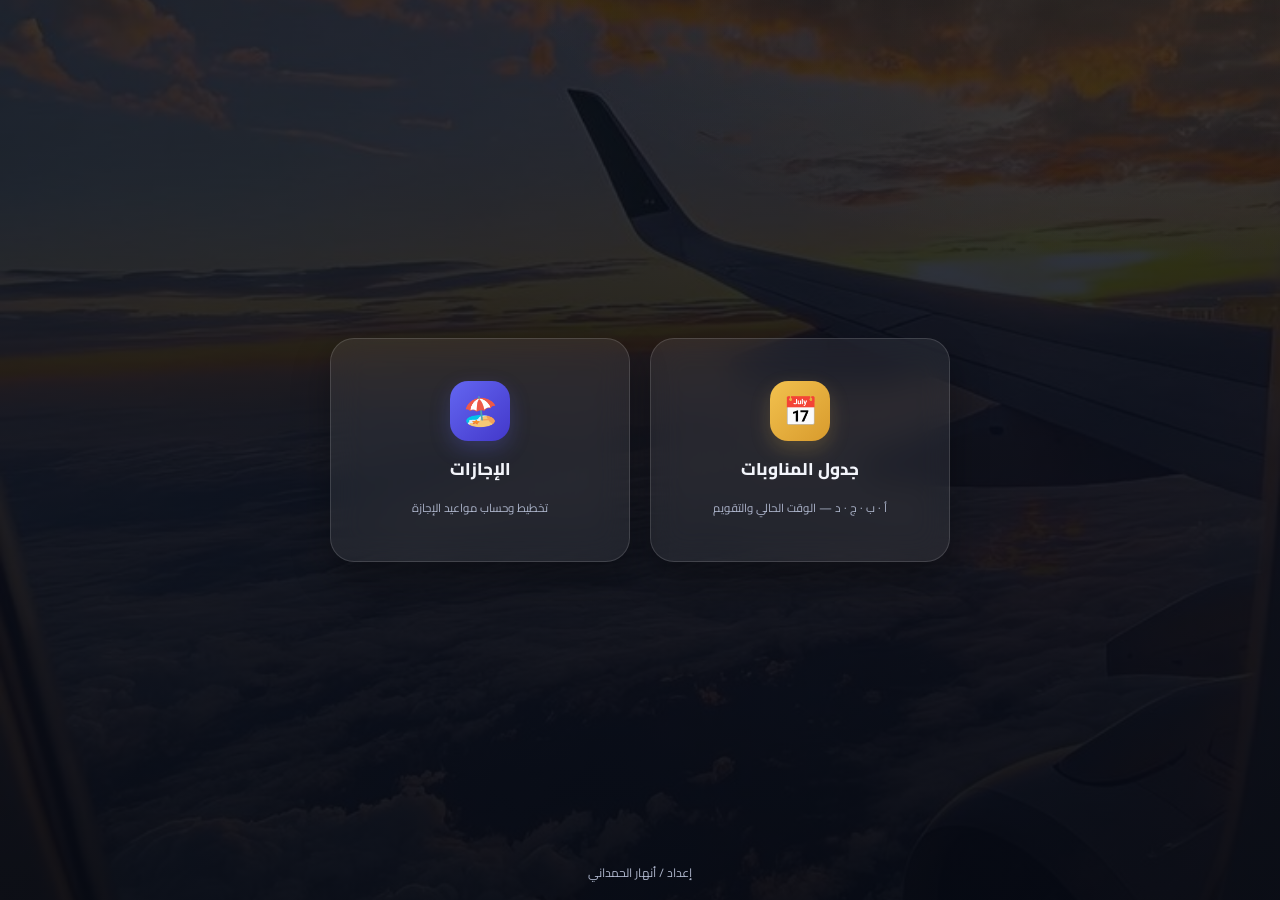
==== index.html @ ebb5fe30 "Add files via upload" ====
<!DOCTYPE html>
<html lang="ar" dir="rtl">
<head>
<meta charset="UTF-8">
<meta name="viewport" content="width=device-width, initial-scale=1.0">
<title>الرئيسية</title>
<link rel="preconnect" href="https://fonts.googleapis.com">
<link rel="preconnect" href="https://fonts.gstatic.com" crossorigin>
<link href="https://fonts.googleapis.com/css2?family=Cairo:wght@400;600;700;800;900&display=swap" rel="stylesheet">
<style>
  :root{
    --panel:rgba(255,255,255,.07);
    --panel-brd:rgba(255,255,255,.14);
    --gold:#f2c14e;
    --gold-soft:#f2c14e33;
    --text:#f3f5fb;
    --muted:#aeb6cc;
  }
  *{box-sizing:border-box;}
  html,body{margin:0;padding:0;}
  body{
    font-family:'Cairo',sans-serif;
    color:var(--text);
    min-height:100vh;
    display:flex;align-items:center;justify-content:center;
    padding:24px;
    position:relative;
  }
  body::before{
    content:"";position:fixed;inset:0;z-index:-2;
    background-image:url('background.jpg');
    background-size:cover;background-position:center;background-attachment:fixed;
  }
  body::after{
    content:"";position:fixed;inset:0;z-index:-1;
    background:
      radial-gradient(1100px 600px at 90% -10%, #f2c14e17, transparent 60%),
      linear-gradient(180deg, rgba(6,10,20,.78), rgba(8,13,26,.88) 45%, rgba(6,10,20,.93));
  }

  .menu{
    display:grid;grid-template-columns:1fr 1fr;gap:20px;
    width:100%;max-width:620px;
  }
  @media(max-width:520px){.menu{grid-template-columns:1fr;}}

  .box{
    display:flex;flex-direction:column;align-items:center;justify-content:center;gap:12px;
    background:var(--panel);border:1px solid var(--panel-brd);
    border-radius:24px;padding:42px 20px;
    backdrop-filter:blur(16px);
    box-shadow:0 16px 38px #00000055;
    text-decoration:none;color:var(--text);
    transition:.25s;
  }
  .box:hover{
    transform:translateY(-4px);
    border-color:var(--gold-soft);
    box-shadow:0 20px 44px #00000066, 0 0 0 1px var(--gold-soft);
  }
  .box .icon{
    width:60px;height:60px;border-radius:18px;
    display:flex;align-items:center;justify-content:center;
    font-size:28px;
    background:linear-gradient(135deg,var(--gold),#d89b2d);
    box-shadow:0 8px 20px #f2c14e35;
  }
  .box .icon.alt{background:linear-gradient(135deg,#6366f1,#4338ca);box-shadow:0 8px 20px #6366f140;}
  .box h2{margin:0;font-size:17px;font-weight:800;}
  .box p{margin:0;font-size:11.5px;color:var(--muted);}

  footer{
    position:fixed;bottom:16px;left:0;right:0;
    text-align:center;color:var(--muted);font-size:12px;
  }
</style>
</head>
<body>

  <div class="menu">
    <a class="box" href="shifts.html">
      <div class="icon">📅</div>
      <h2>جدول المناوبات</h2>
      <p>أ · ب · ج · د — الوقت الحالي والتقويم</p>
    </a>
    <a class="box" href="vacations.html">
      <div class="icon alt">🏖️</div>
      <h2>الإجازات</h2>
      <p>تخطيط وحساب مواعيد الإجازة</p>
    </a>
  </div>

  <footer>إعداد / أنهار الحمداني</footer>

</body>
</html>
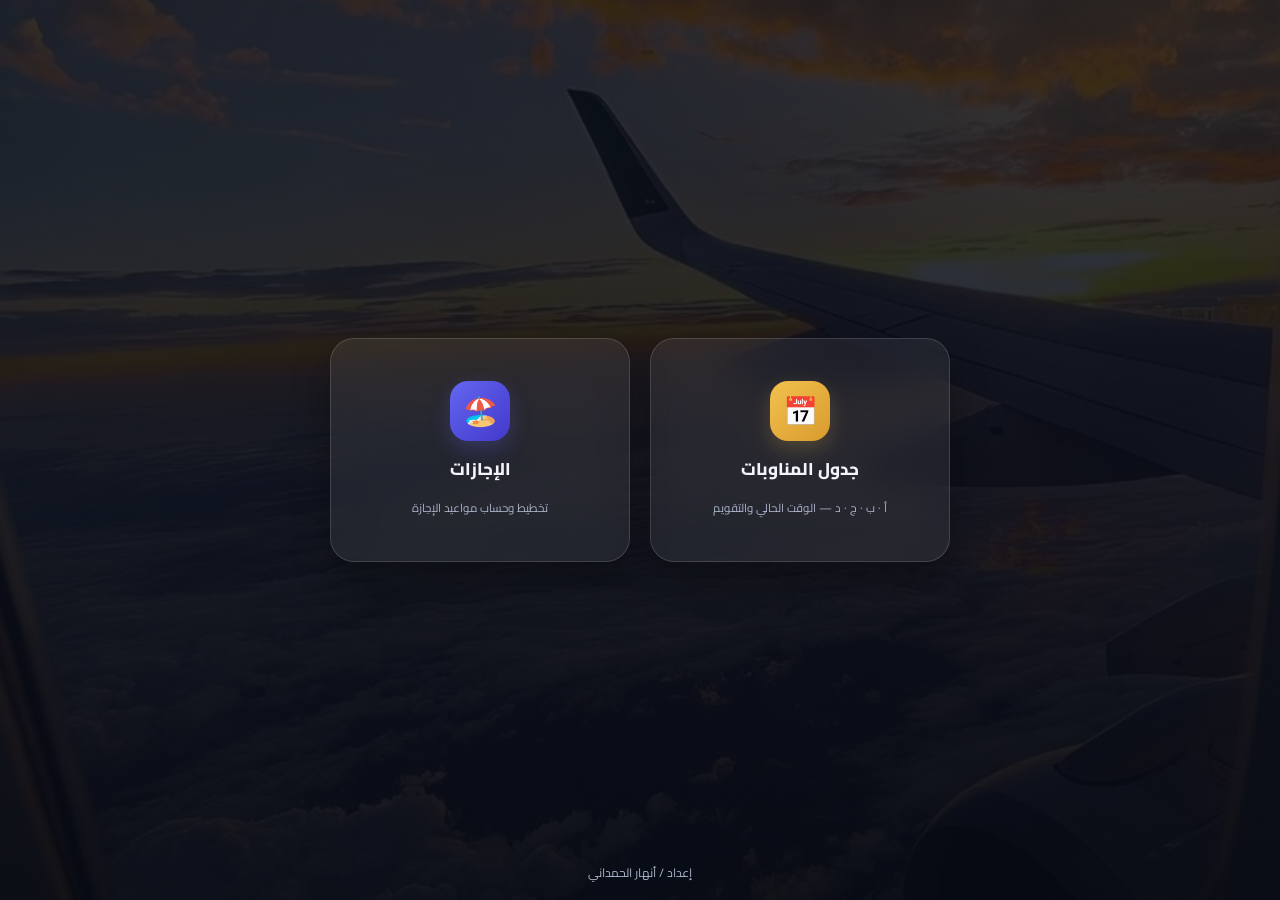
==== commit 528fdd9e: "Add files via upload" ====
--- a/index.html
+++ b/index.html
@@ -7,73 +7,8 @@
 <link rel="preconnect" href="https://fonts.googleapis.com">
 <link rel="preconnect" href="https://fonts.gstatic.com" crossorigin>
 <link href="https://fonts.googleapis.com/css2?family=Cairo:wght@400;600;700;800;900&display=swap" rel="stylesheet">
-<style>
-  :root{
-    --panel:rgba(255,255,255,.07);
-    --panel-brd:rgba(255,255,255,.14);
-    --gold:#f2c14e;
-    --gold-soft:#f2c14e33;
-    --text:#f3f5fb;
-    --muted:#aeb6cc;
-  }
-  *{box-sizing:border-box;}
-  html,body{margin:0;padding:0;}
-  body{
-    font-family:'Cairo',sans-serif;
-    color:var(--text);
-    min-height:100vh;
-    display:flex;align-items:center;justify-content:center;
-    padding:24px;
-    position:relative;
-  }
-  body::before{
-    content:"";position:fixed;inset:0;z-index:-2;
-    background-image:url('background.jpg');
-    background-size:cover;background-position:center;background-attachment:fixed;
-  }
-  body::after{
-    content:"";position:fixed;inset:0;z-index:-1;
-    background:
-      radial-gradient(1100px 600px at 90% -10%, #f2c14e17, transparent 60%),
-      linear-gradient(180deg, rgba(6,10,20,.78), rgba(8,13,26,.88) 45%, rgba(6,10,20,.93));
-  }
-
-  .menu{
-    display:grid;grid-template-columns:1fr 1fr;gap:20px;
-    width:100%;max-width:620px;
-  }
-  @media(max-width:520px){.menu{grid-template-columns:1fr;}}
-
-  .box{
-    display:flex;flex-direction:column;align-items:center;justify-content:center;gap:12px;
-    background:var(--panel);border:1px solid var(--panel-brd);
-    border-radius:24px;padding:42px 20px;
-    backdrop-filter:blur(16px);
-    box-shadow:0 16px 38px #00000055;
-    text-decoration:none;color:var(--text);
-    transition:.25s;
-  }
-  .box:hover{
-    transform:translateY(-4px);
-    border-color:var(--gold-soft);
-    box-shadow:0 20px 44px #00000066, 0 0 0 1px var(--gold-soft);
-  }
-  .box .icon{
-    width:60px;height:60px;border-radius:18px;
-    display:flex;align-items:center;justify-content:center;
-    font-size:28px;
-    background:linear-gradient(135deg,var(--gold),#d89b2d);
-    box-shadow:0 8px 20px #f2c14e35;
-  }
-  .box .icon.alt{background:linear-gradient(135deg,#6366f1,#4338ca);box-shadow:0 8px 20px #6366f140;}
-  .box h2{margin:0;font-size:17px;font-weight:800;}
-  .box p{margin:0;font-size:11.5px;color:var(--muted);}
-
-  footer{
-    position:fixed;bottom:16px;left:0;right:0;
-    text-align:center;color:var(--muted);font-size:12px;
-  }
-</style>
+<link rel="stylesheet" href="css/common.css">
+<link rel="stylesheet" href="css/home.css">
 </head>
 <body>
 
--- a/css/common.css
+++ b/css/common.css
@@ -0,0 +1,89 @@
+/* ===================== المتغيرات العامة ===================== */
+:root{
+  --panel:rgba(255,255,255,.06);
+  --panel-brd:rgba(255,255,255,.12);
+  --gold:#f2c14e;
+  --gold-soft:#f2c14e33;
+  --text:#f3f5fb;
+  --muted:#aeb6cc;
+
+  --c-day:#f59e0b;     /* ظهر */
+  --c-day-bg:#f59e0b26;
+  --c-night:#6366f1;   /* ليل */
+  --c-night-bg:#6366f126;
+  --c-off:#64748b;     /* أوف */
+  --c-off-bg:#64748b26;
+  --c-morn:#10b981;    /* صباح ثابت */
+  --c-morn-bg:#10b98126;
+
+  --cal-bg:#101a30;
+  --cal-brd:#f2c14e30;
+  --cal-text:#f3f5fb;
+  --cal-muted:#aeb6cc;
+}
+
+/* ===================== إعادة ضبط أساسية ===================== */
+*{box-sizing:border-box;}
+html,body{margin:0;padding:0;}
+body{
+  font-family:'Cairo',sans-serif;
+  color:var(--text);
+  min-height:100vh;
+  padding:22px 16px 60px;
+  position:relative;
+}
+
+/* ===== خلفية الموقع ===== */
+body::before{
+  content:"";position:fixed;inset:0;z-index:-2;
+  background-image:url('../background.jpg');
+  background-size:cover;background-position:center;background-attachment:fixed;
+}
+body::after{
+  content:"";position:fixed;inset:0;z-index:-1;
+  background:
+    radial-gradient(1100px 600px at 90% -10%, #f2c14e17, transparent 60%),
+    linear-gradient(180deg, rgba(6,10,20,.80), rgba(8,13,26,.88) 45%, rgba(6,10,20,.93));
+}
+
+/* ===== الهيدر العلوي (مشترك بين صفحات داخلية) ===== */
+.hero{
+  display:flex;align-items:center;gap:14px;flex-wrap:wrap;
+  background:var(--panel);border:1px solid var(--panel-brd);
+  border-radius:20px;padding:18px 22px;backdrop-filter:blur(16px);
+  box-shadow:0 14px 34px #00000055;
+}
+.hero h1{
+  margin:0;font-size:clamp(20px,4vw,27px);
+  background:linear-gradient(90deg,#fff,var(--gold));
+  -webkit-background-clip:text;background-clip:text;color:transparent;
+  font-weight:800;
+}
+.back-link{
+  display:inline-flex;align-items:center;gap:5px;
+  color:var(--muted);text-decoration:none;font-size:12.5px;font-weight:700;
+  background:#00000030;border:1px solid var(--panel-brd);
+  padding:6px 13px;border-radius:999px;transition:.2s;
+}
+.back-link:hover{color:var(--gold);border-color:var(--gold-soft);}
+
+/* ===== عناوين الأقسام ===== */
+.sec-title{
+  margin:30px 0 12px;display:flex;align-items:center;gap:10px;
+  font-size:16px;font-weight:700;color:var(--gold);
+}
+.sec-title .line{flex:1;height:1px;background:linear-gradient(90deg,var(--panel-brd),transparent);}
+
+/* ===== زر "اختر تاريخ" المنسدل (نمط مشترك) ===== */
+.date-toggle{
+  width:100%;display:flex;align-items:center;justify-content:space-between;gap:8px;
+  background:#0d1528cc;border:1px solid var(--panel-brd);color:var(--text);
+  padding:12px 16px;border-radius:14px;font-family:'Cairo',sans-serif;font-size:14px;
+  font-weight:700;cursor:pointer;transition:.18s;
+}
+.date-toggle:hover{border-color:var(--gold-soft);}
+.date-toggle .arrow{color:var(--gold);font-size:12px;transition:.2s;}
+.date-toggle.open .arrow{transform:rotate(180deg);}
+
+/* ===== التذييل ===== */
+footer{text-align:center;color:var(--muted);font-size:12px;margin-top:36px;}
--- a/css/home.css
+++ b/css/home.css
@@ -0,0 +1,47 @@
+/* ===================== الرئيسية — تنسيقات خاصة بالصفحة ===================== */
+
+:root{
+  --panel:rgba(255,255,255,.07);
+  --panel-brd:rgba(255,255,255,.14);
+}
+
+body{
+  display:flex;align-items:center;justify-content:center;
+  padding:24px;
+}
+
+.menu{
+  display:grid;grid-template-columns:1fr 1fr;gap:20px;
+  width:100%;max-width:620px;
+}
+@media(max-width:520px){.menu{grid-template-columns:1fr;}}
+
+.box{
+  display:flex;flex-direction:column;align-items:center;justify-content:center;gap:12px;
+  background:var(--panel);border:1px solid var(--panel-brd);
+  border-radius:24px;padding:42px 20px;
+  backdrop-filter:blur(16px);
+  box-shadow:0 16px 38px #00000055;
+  text-decoration:none;color:var(--text);
+  transition:.25s;
+}
+.box:hover{
+  transform:translateY(-4px);
+  border-color:var(--gold-soft);
+  box-shadow:0 20px 44px #00000066, 0 0 0 1px var(--gold-soft);
+}
+.box .icon{
+  width:60px;height:60px;border-radius:18px;
+  display:flex;align-items:center;justify-content:center;
+  font-size:28px;
+  background:linear-gradient(135deg,var(--gold),#d89b2d);
+  box-shadow:0 8px 20px #f2c14e35;
+}
+.box .icon.alt{background:linear-gradient(135deg,#6366f1,#4338ca);box-shadow:0 8px 20px #6366f140;}
+.box h2{margin:0;font-size:17px;font-weight:800;}
+.box p{margin:0;font-size:11.5px;color:var(--muted);}
+
+footer{
+  position:fixed;bottom:16px;left:0;right:0;
+  margin-top:0;
+}
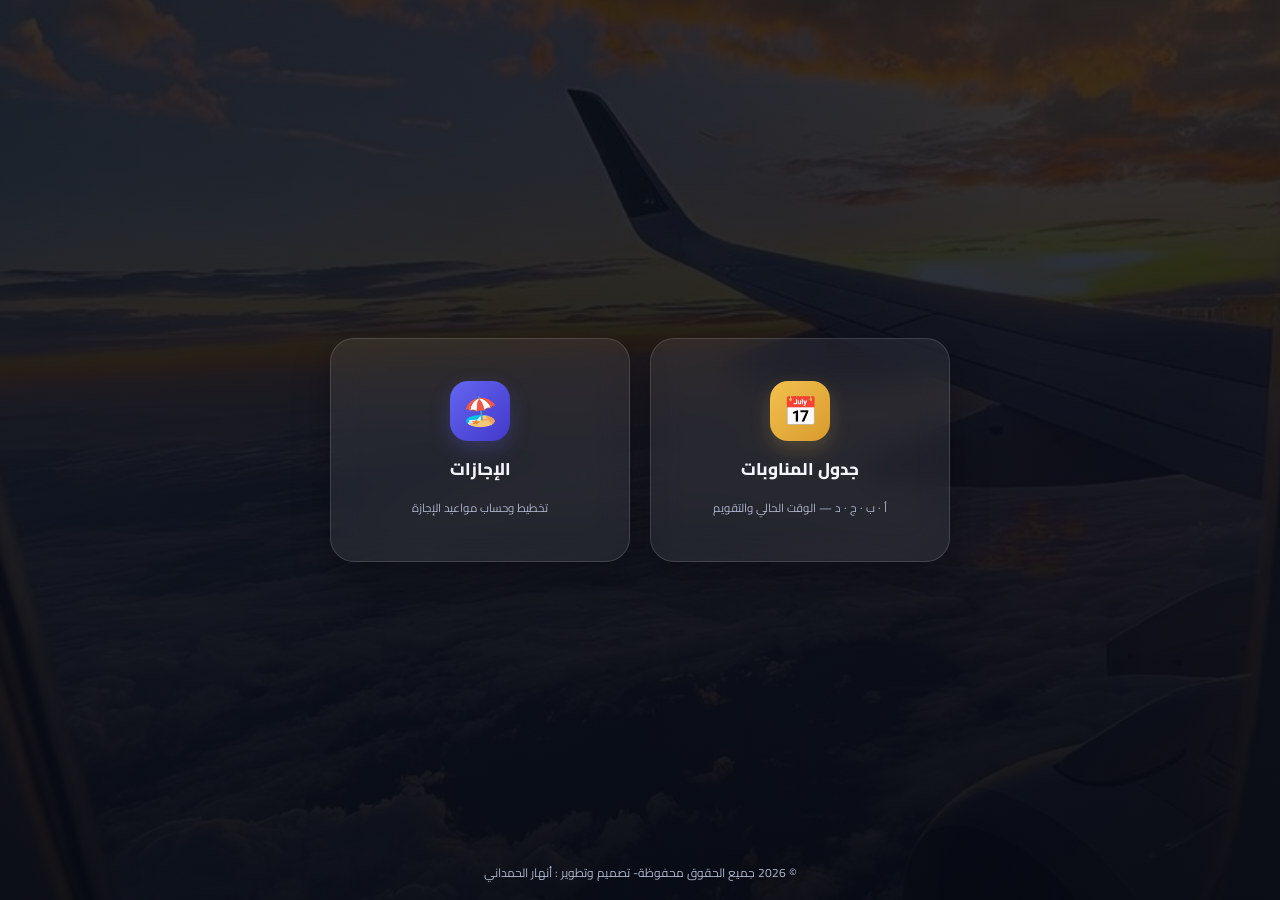
==== commit 086bd7d9: "Add files via upload" ====
--- a/index.html
+++ b/index.html
@@ -25,7 +25,7 @@
     </a>
   </div>
 
-  <footer>إعداد / أنهار الحمداني</footer>
+  <footer>© 2026 جميع الحقوق محفوظة- تصميم وتطوير : أنهار الحمداني</footer>
 
 </body>
 </html>
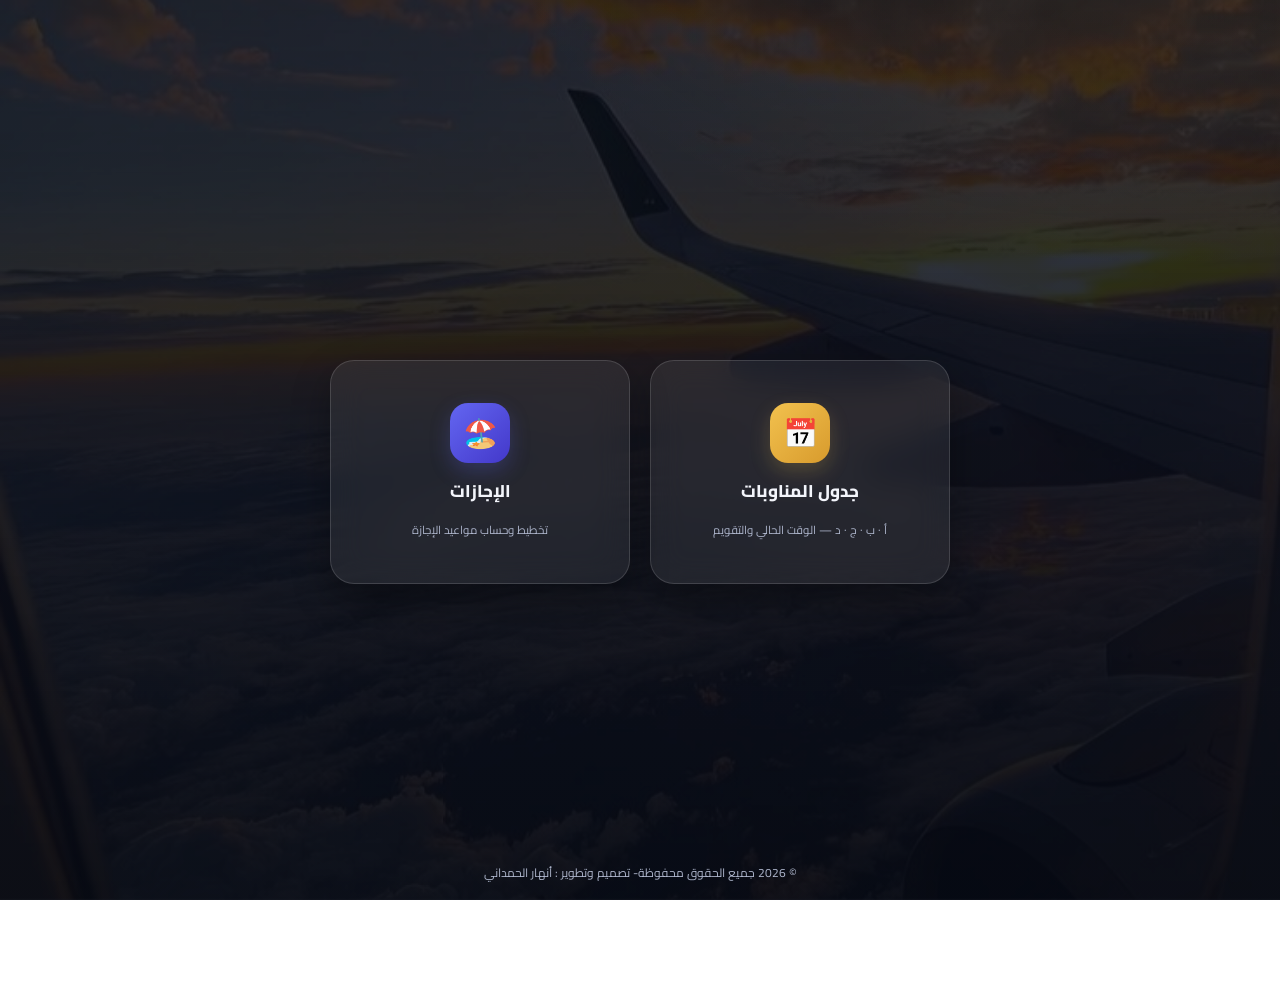
==== commit 04378f99: "Add files via upload" ====
--- a/index.html
+++ b/index.html
@@ -3,29 +3,1294 @@
 <head>
 <meta charset="UTF-8">
 <meta name="viewport" content="width=device-width, initial-scale=1.0">
-<title>الرئيسية</title>
+<title>جدول المناوبات والإجازات</title>
 <link rel="preconnect" href="https://fonts.googleapis.com">
 <link rel="preconnect" href="https://fonts.gstatic.com" crossorigin>
-<link href="https://fonts.googleapis.com/css2?family=Cairo:wght@400;600;700;800;900&display=swap" rel="stylesheet">
-<link rel="stylesheet" href="css/common.css">
-<link rel="stylesheet" href="css/home.css">
+<link href="https://fonts.googleapis.com/css2?family=Cairo:wght@400;500;600;700;800;900&display=swap" rel="stylesheet">
+<style>
+/* ===================== عام (مشترك بين كل الصفحات) ===================== */
+:root{
+  --panel:rgba(255,255,255,.06);
+  --panel-brd:rgba(255,255,255,.12);
+  --gold:#f2c14e;
+  --gold-soft:#f2c14e33;
+  --text:#f3f5fb;
+  --muted:#aeb6cc;
+
+  --c-day:#f59e0b;
+  --c-day-bg:#f59e0b26;
+  --c-night:#6366f1;
+  --c-night-bg:#6366f126;
+  --c-off:#64748b;
+  --c-off-bg:#64748b26;
+  --c-morn:#10b981;
+  --c-morn-bg:#10b98126;
+
+  --cal-bg:#101a30;
+  --cal-brd:#f2c14e30;
+  --cal-text:#f3f5fb;
+  --cal-muted:#aeb6cc;
+}
+*{box-sizing:border-box;}
+html,body{margin:0;padding:0;}
+body{
+  font-family:'Cairo',sans-serif;
+  color:var(--text);
+  min-height:100vh;
+  padding:22px 16px 60px;
+  position:relative;
+}
+body::before{
+  content:"";position:fixed;inset:0;z-index:-2;
+  background-image:url('[data-uri]');
+  background-size:cover;background-position:center;background-attachment:fixed;
+}
+body::after{
+  content:"";position:fixed;inset:0;z-index:-1;
+  background:
+    radial-gradient(1100px 600px at 90% -10%, #f2c14e17, transparent 60%),
+    linear-gradient(180deg, rgba(6,10,20,.80), rgba(8,13,26,.88) 45%, rgba(6,10,20,.93));
+}
+
+.hero{
+  display:flex;align-items:center;gap:14px;flex-wrap:wrap;
+  background:var(--panel);border:1px solid var(--panel-brd);
+  border-radius:20px;padding:18px 22px;backdrop-filter:blur(16px);
+  box-shadow:0 14px 34px #00000055;
+}
+.hero h1{
+  margin:0;font-size:clamp(20px,4vw,27px);
+  background:linear-gradient(90deg,#fff,var(--gold));
+  -webkit-background-clip:text;background-clip:text;color:transparent;
+  font-weight:800;
+}
+.back-link{
+  display:inline-flex;align-items:center;gap:5px;
+  color:var(--muted);text-decoration:none;font-size:12.5px;font-weight:700;
+  background:#00000030;border:1px solid var(--panel-brd);
+  padding:6px 13px;border-radius:999px;transition:.2s;
+}
+.back-link:hover{color:var(--gold);border-color:var(--gold-soft);}
+
+.sec-title{
+  margin:30px 0 12px;display:flex;align-items:center;gap:10px;
+  font-size:16px;font-weight:700;color:var(--gold);
+}
+.sec-title .line{flex:1;height:1px;background:linear-gradient(90deg,var(--panel-brd),transparent);}
+
+.date-toggle{
+  width:100%;display:flex;align-items:center;justify-content:space-between;gap:8px;
+  background:#0d1528cc;border:1px solid var(--panel-brd);color:var(--text);
+  padding:12px 16px;border-radius:14px;font-family:'Cairo',sans-serif;font-size:14px;
+  font-weight:700;cursor:pointer;transition:.18s;
+}
+.date-toggle:hover{border-color:var(--gold-soft);}
+.date-toggle .arrow{color:var(--gold);font-size:12px;transition:.2s;}
+.date-toggle.open .arrow{transform:rotate(180deg);}
+
+footer{text-align:center;color:var(--muted);font-size:12px;margin-top:36px;}
+
+@media(max-width:480px){
+  body{padding:16px 10px 44px;}
+}
+
+/* ===================== الصفحة الرئيسية ===================== */
+#view-home{
+  display:flex;align-items:center;justify-content:center;
+  min-height:100vh;padding:24px;
+  --panel:rgba(255,255,255,.07);
+  --panel-brd:rgba(255,255,255,.14);
+}
+#view-home .menu{
+  display:grid;grid-template-columns:1fr 1fr;gap:20px;
+  width:100%;max-width:620px;
+}
+@media(max-width:520px){#view-home .menu{grid-template-columns:1fr;}}
+#view-home .box{
+  display:flex;flex-direction:column;align-items:center;justify-content:center;gap:12px;
+  background:var(--panel);border:1px solid var(--panel-brd);
+  border-radius:24px;padding:42px 20px;
+  backdrop-filter:blur(16px);
+  box-shadow:0 16px 38px #00000055;
+  text-decoration:none;color:var(--text);
+  transition:.25s;
+}
+#view-home .box:hover{
+  transform:translateY(-4px);
+  border-color:var(--gold-soft);
+  box-shadow:0 20px 44px #00000066, 0 0 0 1px var(--gold-soft);
+}
+#view-home .box .icon{
+  width:60px;height:60px;border-radius:18px;
+  display:flex;align-items:center;justify-content:center;
+  font-size:28px;
+  background:linear-gradient(135deg,var(--gold),#d89b2d);
+  box-shadow:0 8px 20px #f2c14e35;
+}
+#view-home .box .icon.alt{background:linear-gradient(135deg,#6366f1,#4338ca);box-shadow:0 8px 20px #6366f140;}
+#view-home .box h2{margin:0;font-size:17px;font-weight:800;}
+#view-home .box p{margin:0;font-size:11.5px;color:var(--muted);}
+#view-home footer{position:fixed;bottom:16px;left:0;right:0;margin-top:0;}
+
+/* ===================== جدول المناوبات ===================== */
+#view-shifts .wrap{max-width:900px;margin:0 auto;}
+
+#view-shifts .hero .pills{display:flex;gap:8px;flex-wrap:wrap;margin-right:auto;}
+#view-shifts .hero .pills .g{
+  background:linear-gradient(135deg,var(--gold),#d89b2d);
+  color:#20160a;font-weight:800;font-size:12.5px;
+  padding:8px 15px;border-radius:999px;white-space:nowrap;
+}
+#view-shifts .hero .pills .h{
+  color:var(--gold);font-weight:700;font-size:12px;
+  background:#00000040;border:1px solid var(--panel-brd);
+  padding:7px 14px;border-radius:999px;white-space:nowrap;
+}
+
+#view-shifts .sec-gap{margin-top:30px;}
+
+#view-shifts .timeline-card{
+  background:var(--panel);border:1px solid var(--panel-brd);
+  border-radius:18px;padding:18px 20px 16px;backdrop-filter:blur(16px);
+  box-shadow:0 14px 34px #00000045;
+}
+#view-shifts .thin-track{direction:ltr;position:relative;height:38px;margin:4px 6px 0;}
+#view-shifts .thin-track .line{
+  position:absolute;top:19px;left:0;right:0;height:3px;border-radius:3px;
+  background:linear-gradient(90deg,var(--c-morn),var(--c-day),var(--c-night));opacity:.6;
+}
+#view-shifts .thin-track .tick{
+  position:absolute;top:19px;width:9px;height:9px;border-radius:50%;
+  background:var(--gold);box-shadow:0 0 8px var(--gold-soft);transform:translate(-50%,-50%);
+}
+#view-shifts .thin-track .tick span{
+  position:absolute;top:13px;left:50%;transform:translateX(-50%);
+  font-size:11px;color:var(--muted);white-space:nowrap;font-weight:600;
+}
+#view-shifts .now-mark{
+  position:absolute;top:19px;width:13px;height:13px;border-radius:50%;background:#fff;
+  box-shadow:0 0 10px #fff,0 0 18px var(--gold);transform:translate(-50%,-50%);
+  transition:left .3s;z-index:2;
+}
+#view-shifts .now-mark::after{
+  content:"الآن";position:absolute;bottom:13px;left:50%;transform:translateX(-50%);
+  font-size:9.5px;background:var(--gold);color:#20160a;padding:2px 7px;border-radius:999px;
+  font-weight:800;white-space:nowrap;
+}
+
+#view-shifts .now-next{display:grid;grid-template-columns:1fr 1fr;gap:10px;margin-top:22px;}
+@media(max-width:520px){#view-shifts .now-next{grid-template-columns:1fr;}}
+#view-shifts .status-chip{
+  background:#00000030;border:1px solid var(--panel-brd);border-radius:14px;
+  padding:12px 14px;text-align:center;
+}
+#view-shifts .status-chip .tag{font-size:10.5px;color:var(--muted);font-weight:700;margin-bottom:6px;letter-spacing:.3px;}
+#view-shifts .status-chip .main{font-size:15px;font-weight:800;}
+#view-shifts .status-chip .sub{font-size:11.5px;color:var(--muted);margin-top:3px;}
+#view-shifts .status-chip.now{
+  border-color:var(--gold);box-shadow:0 0 0 1px var(--gold-soft),0 10px 22px #f2c14e30;
+}
+
+#view-shifts .duty-grid{display:grid;grid-template-columns:repeat(4,1fr);gap:12px;}
+@media(max-width:720px){#view-shifts .duty-grid{grid-template-columns:repeat(2,1fr);}}
+#view-shifts .duty-card{
+  position:relative;background:var(--panel);border:1px solid var(--panel-brd);
+  border-radius:16px;padding:16px 12px;text-align:center;backdrop-filter:blur(14px);
+}
+#view-shifts .duty-card .letter{
+  width:42px;height:42px;border-radius:13px;margin:0 auto 9px;
+  display:flex;align-items:center;justify-content:center;
+  font-size:18px;font-weight:800;color:#fff;
+}
+#view-shifts .duty-card .phase{font-size:14px;font-weight:700;margin-bottom:2px;}
+#view-shifts .duty-card .day-n{font-size:11.5px;color:var(--muted);}
+#view-shifts .duty-card.active{
+  border-color:var(--c-night);box-shadow:0 0 0 1px var(--c-night),0 10px 26px #6366f140;
+}
+#view-shifts .duty-card.active::before{
+  content:"الآن";position:absolute;top:-10px;left:50%;transform:translateX(-50%);
+  background:var(--c-night);color:#fff;font-size:10px;font-weight:700;
+  padding:2px 9px;border-radius:999px;white-space:nowrap;
+}
+
+#view-shifts .date-toggle{max-width:420px;margin:0 auto;}
+#view-shifts .cal-pop{max-width:420px;margin:10px auto 0;}
+
+#view-shifts .cal-card{
+  background:var(--cal-bg);border:1px solid var(--cal-brd);
+  border-radius:24px;padding:20px 18px;
+  box-shadow:0 16px 38px #00000055;
+}
+#view-shifts .cal-mode-switch{
+  display:flex;gap:4px;background:#ffffff0f;border:1px solid #ffffff1a;
+  border-radius:999px;padding:3px;margin-bottom:14px;
+}
+#view-shifts .cal-mode-switch .mode-opt{
+  flex:1;background:transparent;border:none;color:var(--cal-muted);
+  font-family:'Cairo',sans-serif;font-size:12.5px;font-weight:700;
+  padding:8px 10px;border-radius:999px;cursor:pointer;transition:.2s;
+}
+#view-shifts .cal-mode-switch .mode-opt.active{background:var(--gold);color:#20160a;}
+
+#view-shifts .cal-nav{display:flex;align-items:center;justify-content:space-between;margin-bottom:4px;}
+#view-shifts .cal-nav button{
+  background:#ffffff14;border:1px solid #ffffff22;color:#fff;
+  width:38px;height:38px;border-radius:12px;cursor:pointer;font-size:16px;transition:.2s;
+}
+#view-shifts .cal-nav button:hover{background:var(--gold-soft);color:var(--gold);border-color:var(--gold-soft);}
+#view-shifts .cal-nav h2{font-size:17px;font-weight:800;margin:0;color:#fff;}
+#view-shifts .cal-hijri-range{text-align:center;font-size:10.5px;color:var(--cal-muted);margin-bottom:16px;}
+
+#view-shifts .week-row{display:grid;grid-template-columns:repeat(7,1fr);gap:4px;margin-bottom:6px;}
+#view-shifts .week-row div{text-align:center;font-size:11px;color:var(--cal-muted);font-weight:600;padding:2px 0;}
+
+#view-shifts .days-grid{display:grid;grid-template-columns:repeat(7,1fr);gap:4px;}
+#view-shifts .day-cell{
+  aspect-ratio:1;border-radius:12px;
+  background:transparent;border:1px solid transparent;
+  display:flex;align-items:center;justify-content:center;
+  font-size:16px;font-weight:600;color:var(--cal-text);
+  cursor:pointer;transition:.18s;
+}
+#view-shifts .day-cell.empty{background:transparent;border:none;cursor:default;}
+#view-shifts .day-cell:not(.empty):hover{background:#ffffff12;}
+#view-shifts .day-cell.today{border-color:var(--gold);color:var(--gold);font-weight:800;}
+#view-shifts .day-cell.picked{background:var(--gold);color:#20160a;border-color:var(--gold);font-weight:800;}
+
+#view-shifts .cal-actions{display:flex;gap:8px;margin-top:14px;}
+#view-shifts .cal-actions button{
+  flex:1;padding:12px;border-radius:14px;font-weight:800;font-size:14px;cursor:pointer;border:none;
+  font-family:'Cairo',sans-serif;
+}
+#view-shifts .cal-actions .cancel{background:#ffffff14;color:#fff;}
+#view-shifts .cal-actions .cancel:hover{background:#ffffff22;}
+#view-shifts .cal-actions .today-btn{background:linear-gradient(135deg,var(--gold),#d89b2d);color:#20160a;}
+#view-shifts .cal-actions .today-btn:hover{filter:brightness(1.06);}
+
+#view-shifts .day-details{
+  max-width:420px;margin:18px auto 0;
+  padding-top:14px;border-top:1px dashed var(--panel-brd);
+  font-size:13px;color:var(--muted);
+}
+#view-shifts .day-details .ddate{font-size:14.5px;font-weight:800;color:var(--text);margin-bottom:10px;}
+#view-shifts .day-details .drow{
+  display:flex;align-items:center;justify-content:space-between;gap:10px;
+  padding:8px 12px;border-radius:10px;margin-bottom:6px;background:#00000025;
+}
+#view-shifts .day-details .drow.hl{box-shadow:inset 0 0 0 1px currentColor;}
+#view-shifts .day-details .drow b{font-size:13px;}
+#view-shifts .day-details .drow span{font-size:11.5px;}
+
+@media(max-width:480px){
+  #view-shifts .hero{padding:14px 16px;gap:10px;}
+  #view-shifts .timeline-card{padding:14px 12px 12px;}
+  #view-shifts .duty-card{padding:12px 8px;}
+  #view-shifts .cal-card{padding:12px;}
+}
+
+/* ===================== الإجازات ===================== */
+#view-vacations .wrap{max-width:560px;margin:0 auto;}
+
+#view-vacations .hero h1{font-size:clamp(19px,4vw,24px);}
+
+#view-vacations .sec-title{margin:26px 0 12px;font-size:15.5px;}
+
+#view-vacations .group-grid{display:grid;grid-template-columns:repeat(4,1fr);gap:10px;}
+@media(max-width:420px){#view-vacations .group-grid{grid-template-columns:repeat(2,1fr);gap:8px;}}
+#view-vacations .group-card{
+  background:var(--panel);border:1px solid var(--panel-brd);border-radius:16px;
+  padding:16px 8px;text-align:center;cursor:pointer;transition:.2s;backdrop-filter:blur(14px);
+}
+#view-vacations .group-card:hover{border-color:var(--gold-soft);transform:translateY(-2px);}
+#view-vacations .group-card.sel{border-color:var(--gold);box-shadow:0 0 0 1px var(--gold-soft);}
+#view-vacations .group-card .letter{
+  width:38px;height:38px;border-radius:12px;margin:0 auto 7px;
+  display:flex;align-items:center;justify-content:center;font-size:16px;font-weight:800;color:#fff;
+  background:linear-gradient(135deg,#6366f1,#4338ca);
+}
+#view-vacations .group-card .tag{font-size:11px;color:var(--muted);}
+
+#view-vacations .panel{
+  background:var(--panel);border:1px solid var(--panel-brd);
+  border-radius:18px;padding:18px 20px;backdrop-filter:blur(16px);
+  box-shadow:0 14px 34px #00000045;
+}
+#view-vacations .soon{text-align:center;padding:26px 10px;color:var(--muted);font-size:14px;}
+#view-vacations .soon .big{font-size:30px;margin-bottom:10px;}
+
+#view-vacations label{display:block;font-size:12.5px;color:var(--muted);font-weight:700;margin-bottom:7px;}
+#view-vacations input[type=number]{
+  width:100%;background:#0d1528cc;border:1px solid var(--panel-brd);color:var(--text);
+  padding:10px 14px;border-radius:12px;font-family:'Cairo',sans-serif;font-size:14px;color-scheme:dark;
+}
+
+#view-vacations .mini-jump{display:flex;gap:6px;margin-bottom:10px;}
+#view-vacations .mini-jump select,
+#view-vacations .mini-jump input[type=number]{
+  background:#0d1528cc;border:1px solid var(--panel-brd);color:var(--text);
+  border-radius:9px;font-family:'Cairo',sans-serif;font-size:11.5px;padding:7px 4px;
+  text-align:center;color-scheme:dark;min-width:0;
+}
+#view-vacations .mini-jump select{flex:0 0 46%;text-align-last:center;cursor:pointer;}
+#view-vacations .mini-jump input[type=number]{flex:1;}
+#view-vacations .mini-jump input[type=number]::-webkit-inner-spin-button{opacity:0;}
+#view-vacations .mini-jump button{
+  flex:0 0 36px;background:linear-gradient(135deg,var(--gold),#d89b2d);border:none;color:#20160a;
+  border-radius:9px;cursor:pointer;font-size:13px;font-weight:800;
+}
+
+#view-vacations .mini-cal{
+  background:var(--cal-bg);border:1px solid var(--cal-brd);border-radius:20px;padding:16px;
+  box-shadow:0 14px 32px #00000050;
+}
+#view-vacations .mini-cal-nav{display:flex;align-items:center;justify-content:space-between;margin-bottom:10px;}
+#view-vacations .mini-cal-nav button{
+  background:#ffffff14;border:1px solid #ffffff22;color:#fff;
+  width:32px;height:32px;border-radius:10px;cursor:pointer;font-size:14px;transition:.18s;
+}
+#view-vacations .mini-cal-nav button:hover{background:var(--gold-soft);color:var(--gold);border-color:var(--gold-soft);}
+#view-vacations .mini-cal-nav .label{font-size:13.5px;font-weight:800;color:#fff;}
+#view-vacations .mini-week-row{display:grid;grid-template-columns:repeat(7,1fr);gap:3px;margin-bottom:5px;}
+#view-vacations .mini-week-row div{text-align:center;font-size:10px;color:var(--cal-muted);font-weight:600;white-space:nowrap;overflow:hidden;}
+#view-vacations .mini-days-grid{display:grid;grid-template-columns:repeat(7,1fr);gap:3px;}
+#view-vacations .mini-day{
+  aspect-ratio:1;border-radius:10px;background:transparent;border:1px solid transparent;
+  display:flex;align-items:center;justify-content:center;font-size:14px;font-weight:600;
+  color:var(--cal-text);cursor:pointer;transition:.15s;
+}
+#view-vacations .mini-day.empty{background:transparent;border:none;cursor:default;}
+#view-vacations .mini-day:not(.empty):not(.disabled):hover{background:#ffffff12;}
+#view-vacations .mini-day.today{border-color:var(--gold);color:var(--gold);font-weight:800;}
+#view-vacations .mini-day.selected{background:var(--gold);color:#20160a;border-color:var(--gold);font-weight:800;}
+#view-vacations .mini-day.disabled{opacity:.22;cursor:not-allowed;}
+
+#view-vacations .mini-cal-actions{display:flex;gap:8px;margin-top:14px;}
+#view-vacations .mini-cal-actions button{
+  flex:1;padding:11px;border-radius:13px;font-weight:800;font-size:13px;cursor:pointer;border:none;
+  font-family:'Cairo',sans-serif;
+}
+#view-vacations .mini-cal-actions .cancel{background:#ffffff14;color:#fff;}
+#view-vacations .mini-cal-actions .cancel:hover{background:#ffffff22;}
+#view-vacations .mini-cal-actions .today-btn{background:linear-gradient(135deg,var(--gold),#d89b2d);color:#20160a;}
+#view-vacations .mini-cal-actions .today-btn:hover{filter:brightness(1.06);}
+
+#view-vacations .date-toggle{padding:10px 14px;font-size:13.5px;}
+#view-vacations .date-toggle .arrow{font-size:11px;}
+#view-vacations .mini-cal-pop{margin-top:10px;}
+
+#view-vacations .sug-toggle{
+  display:block;width:100%;margin-top:14px;
+  background:#0d152875;border:1px solid var(--panel-brd);color:var(--gold);
+  font-weight:700;font-size:12.5px;padding:9px 14px;border-radius:12px;cursor:pointer;
+  font-family:'Cairo',sans-serif;transition:.18s;
+}
+#view-vacations .sug-toggle:hover{border-color:var(--gold-soft);}
+#view-vacations .sug-wrap{margin-top:12px;}
+#view-vacations .sug-label{display:block;font-size:12px;color:var(--muted);font-weight:700;margin-bottom:8px;}
+#view-vacations .sug-list{display:flex;flex-direction:column;gap:8px;}
+#view-vacations .sug-chip{
+  display:flex;align-items:center;justify-content:space-between;gap:10px;
+  background:#0d152875;border:1px solid var(--panel-brd);border-radius:12px;
+  padding:9px 14px;cursor:pointer;transition:.18s;font-size:12.5px;
+}
+#view-vacations .sug-chip:hover{border-color:var(--gold-soft);background:var(--gold-soft);}
+#view-vacations .sug-chip b{font-weight:800;}
+#view-vacations .sug-chip span{color:var(--muted);font-size:11px;}
+
+#view-vacations .search-btn{
+  width:100%;margin-top:16px;
+  background:linear-gradient(135deg,var(--gold),#d89b2d);border:none;color:#20160a;
+  font-weight:800;font-size:14px;padding:12px 14px;border-radius:12px;cursor:pointer;
+  font-family:'Cairo',sans-serif;
+}
+#view-vacations .search-btn:hover{filter:brightness(1.07);}
+#view-vacations .result-hint{text-align:center;color:var(--muted);font-size:12.5px;padding:14px 0;}
+
+#view-vacations .result{margin-top:18px;padding-top:16px;border-top:1px dashed var(--panel-brd);}
+#view-vacations .result .row{
+  display:flex;align-items:center;justify-content:space-between;gap:10px;
+  padding:11px 14px;border-radius:12px;margin-bottom:8px;background:#00000030;
+}
+#view-vacations .result .row .k{font-size:12.5px;color:var(--muted);font-weight:700;display:block;margin-bottom:6px;}
+#view-vacations .result .row .v{font-size:13.5px;font-weight:800;text-align:left;}
+#view-vacations .result .row .v small{display:block;font-size:10.5px;color:var(--muted);font-weight:600;}
+#view-vacations .tagpill{
+  display:inline-block;font-size:11px;font-weight:800;
+  padding:4px 10px;border-radius:999px;
+}
+
+@media(max-width:480px){
+  #view-vacations .hero{padding:14px 16px;}
+  #view-vacations .panel{padding:16px 14px;}
+  #view-vacations .mini-day{font-size:10px;}
+  #view-vacations .mini-week-row div{font-size:8.5px;}
+  #view-vacations .mini-jump select,
+  #view-vacations .mini-jump input[type=number]{font-size:10.5px;padding:6px 3px;}
+  #view-vacations .mini-jump button{flex-basis:32px;}
+}
+</style>
 </head>
 <body>
 
+<div id="view-home" class="view">
   <div class="menu">
-    <a class="box" href="shifts.html">
+    <a class="box" href="#shifts">
       <div class="icon">📅</div>
       <h2>جدول المناوبات</h2>
       <p>أ · ب · ج · د — الوقت الحالي والتقويم</p>
     </a>
-    <a class="box" href="vacations.html">
+    <a class="box" href="#vacations">
       <div class="icon alt">🏖️</div>
       <h2>الإجازات</h2>
       <p>تخطيط وحساب مواعيد الإجازة</p>
     </a>
   </div>
-
   <footer>© 2026 جميع الحقوق محفوظة- تصميم وتطوير : أنهار الحمداني</footer>
+</div>
+
+<div id="view-shifts" class="view" style="display:none;">
+<div class="wrap">
+
+  <div class="hero">
+    <a class="back-link" href="#home">↩ الرئيسية</a>
+    <h1>جدول المناوبات</h1>
+    <div class="pills">
+      <span class="g" id="todayPillG"></span>
+    </div>
+  </div>
+
+  <div class="timeline-card sec-gap">
+    <div class="thin-track" id="thinTrack">
+      <div class="line"></div>
+      <div class="tick" style="left:0%"><span>6 صباح</span></div>
+      <div class="tick" style="left:33.33%"><span>2 ظهر</span></div>
+      <div class="tick" style="left:66.66%"><span>10 الليل</span></div>
+      <div class="now-mark" id="nowMark"></div>
+    </div>
+    <div class="now-next" id="nowNext"></div>
+  </div>
+
+  <div class="duty-grid sec-gap" id="dutyGrid"></div>
+
+  <div class="sec-title"><span>التقويم</span><span class="line"></span></div>
+  <button type="button" class="date-toggle" id="dateToggle">
+    <span id="dateToggleText"></span><span class="arrow">▾</span>
+  </button>
+  <div class="cal-pop" id="calPop" style="display:none;">
+    <div class="cal-card">
+      <div class="cal-mode-switch">
+        <button type="button" class="mode-opt active" id="modeHijri">هجري</button>
+        <button type="button" class="mode-opt" id="modeGreg">ميلادي</button>
+      </div>
+      <div class="cal-nav">
+        <button id="prevBtn">‹</button>
+        <h2 id="monthLabel"></h2>
+        <button id="nextBtn">›</button>
+      </div>
+      <div class="cal-hijri-range" id="hijriRange"></div>
+
+      <div class="week-row">
+        <div>أحد</div><div>اثنين</div><div>ثلاثاء</div><div>أربعاء</div><div>خميس</div><div>جمعة</div><div>سبت</div>
+      </div>
+      <div class="days-grid" id="daysGrid"></div>
+      <div class="cal-actions">
+        <button type="button" class="cancel" id="cancelBtn">إلغاء</button>
+        <button type="button" class="today-btn" id="todayBtn">اليوم</button>
+      </div>
+    </div>
+  </div>
+
+  <div class="day-details" id="dayDetails"></div>
+
+  <footer>© 2026 جميع الحقوق محفوظة- تصميم وتطوير : أنهار الحمداني</footer>
+</div>
+</div>
+
+<div id="view-vacations" class="view" style="display:none;">
+<div class="wrap">
+
+  <div class="hero">
+    <a class="back-link" href="#home">↩ الرئيسية</a>
+    <h1>الإجازات</h1>
+  </div>
+
+  <div class="sec-title"><span>اختر المناوبة</span><span class="line"></span></div>
+  <div class="group-grid" id="groupGrid"></div>
+
+  <div class="sec-title"><span>تفاصيل الإجازة</span><span class="line"></span></div>
+  <div class="panel" id="panel">
+    <div class="soon"><div class="big">👆</div>اختر مناوبتك أولًا من الأعلى</div>
+  </div>
+
+  <footer>© 2026 جميع الحقوق محفوظة- تصميم وتطوير : أنهار الحمداني</footer>
+</div>
+</div>
+
+<script>
+/* ===================== راوتر التنقل بين الصفحات ===================== */
+(function(){
+  var views = ['home','shifts','vacations'];
+  function showView(name){
+    if(views.indexOf(name) === -1) name = 'home';
+    views.forEach(function(v){
+      document.getElementById('view-'+v).style.display = (v===name) ? (v==='home' ? 'flex' : 'block') : 'none';
+    });
+    window.scrollTo(0,0);
+  }
+  window.addEventListener('hashchange', function(){
+    showView(location.hash.replace('#',''));
+  });
+  showView(location.hash.replace('#',''));
+})();
+</script>
+
+<script>
+/* ===================== جدول المناوبات (منطق خاص) ===================== */
+(function(){
+const EPOCH  = new Date(2026, 9, 6);
+const SWITCH = new Date(2026, 9, 12);
+
+function nowRiyadh(){
+  const fmt = new Intl.DateTimeFormat('en-US', {
+    timeZone:'Asia/Riyadh', year:'numeric', month:'2-digit', day:'2-digit',
+    hour:'2-digit', minute:'2-digit', second:'2-digit', hour12:false
+  });
+  const o = {};
+  fmt.formatToParts(new Date()).forEach(p=>{ if(p.type!=='literal') o[p.type]=p.value; });
+  return new Date(+o.year, +o.month-1, +o.day, (+o.hour)%24, +o.minute, +o.second);
+}
+
+const PHASE_COLOR = {
+  'ظهر':  {c:'var(--c-day)',   bg:'var(--c-day-bg)'},
+  'ليل':  {c:'var(--c-night)', bg:'var(--c-night-bg)'},
+  'أوف':  {c:'var(--c-off)',   bg:'var(--c-off-bg)'},
+  'صباح': {c:'var(--c-morn)',  bg:'var(--c-morn-bg)'}
+};
+const ORDINAL = {1:'الأول', 2:'الثاني', 3:'الثالث'};
+
+function stripTime(d){ return new Date(d.getFullYear(), d.getMonth(), d.getDate()); }
+function diffDays(d){ return Math.round((stripTime(d) - EPOCH) / 86400000); }
+function mod9(n){ return ((n % 9) + 9) % 9; }
+
+function phaseFromPos(p){
+  if(p < 3) return {phase:'ظهر', day:p+1};
+  if(p < 6) return {phase:'ليل', day:p-3+1};
+  return {phase:'أوف', day:p-6+1};
+}
+
+function getDaySchedule(date){
+  const d = stripTime(date);
+  const dd = diffDays(d);
+  const afterSwitch = d.getTime() >= SWITCH.getTime();
+  const slot2Group = afterSwitch ? 'ج' : 'ب';
+  const fixedGroup = afterSwitch ? 'ب' : 'ج';
+
+  const a    = phaseFromPos(mod9(dd + 0));
+  const s2   = phaseFromPos(mod9(dd + 3));
+  const offd = phaseFromPos(mod9(dd + 6));
+
+  const result = {};
+  result['أ'] = a;
+  result[slot2Group] = s2;
+  result[fixedGroup] = {phase:'صباح', day:null, fixed:true};
+  result['د'] = offd;
+  return result;
+}
+
+function groupForPhase(date, phaseName){
+  const sch = getDaySchedule(date);
+  for(const g of ['أ','ب','ج','د']){
+    if(phaseName === 'صباح'){ if(sch[g].fixed) return g; }
+    else if(sch[g].phase === phaseName) return g;
+  }
+  return null;
+}
+
+function dayWord(info){
+  return info.fixed ? 'دوام ثابت' : `اليوم ${ORDINAL[info.day]}`;
+}
+
+const HIJRI_LOCALE = 'ar-SA-u-ca-islamic-umalqura-nu-latn';
+function hijriFull(date){
+  try{ return new Intl.DateTimeFormat(HIJRI_LOCALE, {day:'numeric', month:'long', year:'numeric'}).format(date); }
+  catch(e){ return new Intl.DateTimeFormat('ar-SA-u-ca-islamic-nu-latn', {day:'numeric', month:'long', year:'numeric'}).format(date); }
+}
+
+function renderDutyCards(){
+  const today = nowRiyadh();
+  const sch = getDaySchedule(today);
+  const activeGroup = currentActiveGroup();
+  const grid = document.getElementById('dutyGrid');
+  grid.innerHTML = '';
+  ['أ','ب','ج','د'].forEach(g=>{
+    const info = sch[g];
+    const colors = PHASE_COLOR[info.phase];
+    const card = document.createElement('div');
+    card.className = 'duty-card' + (g===activeGroup ? ' active' : '');
+    card.innerHTML = `
+      <div class="letter" style="background:${colors.c}">${g}</div>
+      <div class="phase" style="color:${colors.c}">${info.phase}</div>
+      <div class="day-n">${dayWord(info)}</div>
+    `;
+    grid.appendChild(card);
+  });
+
+  document.getElementById('todayPillG').textContent =
+    today.toLocaleDateString(HIJRI_LOCALE, {weekday:'long', day:'numeric', month:'long', year:'numeric'});
+}
+
+const PHASE_ORDER = ['صباح','ظهر','ليل'];
+const HOUR_START  = [6,14,22];
+
+function segmentAt(index){
+  const dateOffset = Math.floor(index/3);
+  const phaseIdx = ((index%3)+3)%3;
+  const base = stripTime(nowRiyadh());
+  const date = new Date(base.getFullYear(), base.getMonth(), base.getDate()+dateOffset);
+  return {date, phase:PHASE_ORDER[phaseIdx], hour:HOUR_START[phaseIdx]};
+}
+
+function relDayLabel(date){
+  const diff = Math.round((stripTime(date) - stripTime(nowRiyadh())) / 86400000);
+  if(diff === 0) return 'اليوم';
+  if(diff === 1) return 'غدًا';
+  if(diff === -1) return 'أمس';
+  return date.toLocaleDateString('ar-SA-u-nu-latn', {day:'numeric', month:'short'});
+}
+
+function timeRangeOf(seg){
+  const hours = {6:'6:00 ص', 14:'2:00 م', 22:'10:00 م'};
+  const nextHour = seg.hour===22 ? '6:00 ص' : (seg.hour===6 ? '2:00 م' : '10:00 م');
+  return `${hours[seg.hour]} ← ${nextHour}`;
+}
+
+function currentSegmentIndex(){
+  const now = nowRiyadh();
+  const base = stripTime(now);
+  const todaySixAM = new Date(base.getFullYear(), base.getMonth(), base.getDate(), 6,0,0);
+  const diffMin = (now - todaySixAM) / 60000;
+  return Math.floor(diffMin / 480);
+}
+
+function currentActiveGroup(){
+  const seg = segmentAt(currentSegmentIndex());
+  return groupForPhase(seg.date, seg.phase);
+}
+
+function renderTimeline(){
+  const now = nowRiyadh();
+  const currentIndex = currentSegmentIndex();
+
+  const relMin = (((now.getHours()*60+now.getMinutes()) - 360) % 1440 + 1440) % 1440;
+  document.getElementById('nowMark').style.left = (relMin/1440*100) + '%';
+
+  const row = document.getElementById('nowNext');
+  row.innerHTML = '';
+  const tags = ['المناوبة الحالية الآن','المناوبة التالية'];
+  [currentIndex, currentIndex+1].forEach((idx,i)=>{
+    const seg = segmentAt(idx);
+    const g = groupForPhase(seg.date, seg.phase);
+    const info = getDaySchedule(seg.date)[g];
+    const colors = PHASE_COLOR[seg.phase];
+    const chip = document.createElement('div');
+    chip.className = 'status-chip' + (i===0 ? ' now' : '');
+    chip.innerHTML = `
+      <div class="tag">${tags[i]}</div>
+      <div class="main" style="color:${colors.c}">مناوبة ${g} — ${seg.phase}</div>
+      <div class="sub">${dayWord(info)} · ${relDayLabel(seg.date)} ${timeRangeOf(seg)}</div>
+    `;
+    row.appendChild(chip);
+  });
+}
+
+let pickedDateStr = null;
+let hijriAnchor = null;
+let calMode = 'hijri';
+
+function addDays(date, n){ const d=stripTime(date); return new Date(d.getFullYear(), d.getMonth(), d.getDate()+n); }
+
+function hijriParts(date){
+  try{
+    var fmt = new Intl.DateTimeFormat('en-u-ca-islamic-umalqura', {year:'numeric', month:'numeric', day:'numeric'});
+  }catch(e){
+    fmt = new Intl.DateTimeFormat('en-u-ca-islamic', {year:'numeric', month:'numeric', day:'numeric'});
+  }
+  const o = {};
+  fmt.formatToParts(date).forEach(p=>o[p.type]=p.value);
+  return {y:+o.year, m:+o.month, d:+o.day};
+}
+
+function hijriMonthBounds(anchor){
+  let d = stripTime(anchor);
+  let p = hijriParts(d);
+  let guard = 0;
+  while(p.d !== 1 && guard < 40){ d = addDays(d, -1); p = hijriParts(d); guard++; }
+  const first = d, y = p.y, m = p.m;
+
+  let d2 = addDays(first, 1);
+  let p2 = hijriParts(d2);
+  guard = 0;
+  while(p2.y === y && p2.m === m && guard < 40){ d2 = addDays(d2, 1); p2 = hijriParts(d2); guard++; }
+  const last = addDays(d2, -1);
+  return {first, last};
+}
+
+function gregMonthBounds(anchor){
+  const first = new Date(anchor.getFullYear(), anchor.getMonth(), 1);
+  const last = new Date(anchor.getFullYear(), anchor.getMonth()+1, 0);
+  return {first, last};
+}
+
+function monthBounds(anchor){
+  return calMode === 'hijri' ? hijriMonthBounds(anchor) : gregMonthBounds(anchor);
+}
+
+function initCalendarToToday(){
+  hijriAnchor = nowRiyadh();
+  pickedDateStr = toDateStr(nowRiyadh());
+}
+
+function jsDayToArabicCol(jsDay){ return jsDay; }
+
+function toDateStr(d){
+  const y=d.getFullYear(), m=String(d.getMonth()+1).padStart(2,'0'), dd=String(d.getDate()).padStart(2,'0');
+  return `${y}-${m}-${dd}`;
+}
+
+let curBounds = null;
+
+function renderCalendar(){
+  curBounds = monthBounds(hijriAnchor);
+  const first = curBounds.first, last = curBounds.last;
+  const daysInMonth = Math.round((last - first) / 86400000) + 1;
+
+  if(calMode === 'hijri'){
+    document.getElementById('monthLabel').textContent =
+      new Intl.DateTimeFormat(HIJRI_LOCALE, {month:'long', year:'numeric'}).format(first);
+    document.getElementById('hijriRange').textContent =
+      `${first.toLocaleDateString('ar-SA-u-nu-latn',{day:'numeric',month:'long',year:'numeric'})} — ${last.toLocaleDateString('ar-SA-u-nu-latn',{day:'numeric',month:'long',year:'numeric'})} م`;
+  }else{
+    document.getElementById('monthLabel').textContent =
+      first.toLocaleDateString('ar-SA-u-nu-latn', {month:'long', year:'numeric'});
+    document.getElementById('hijriRange').textContent =
+      `${hijriFull(first)} — ${hijriFull(last)} هـ`;
+  }
+
+  const grid = document.getElementById('daysGrid');
+  grid.innerHTML = '';
+
+  const startCol = jsDayToArabicCol(first.getDay());
+  const today = stripTime(nowRiyadh());
+
+  for(let i=0;i<startCol;i++){
+    const empty = document.createElement('div');
+    empty.className = 'day-cell empty';
+    grid.appendChild(empty);
+  }
+
+  for(let i=0;i<daysInMonth;i++){
+    const date = addDays(first, i);
+    const dateStr = toDateStr(date);
+    const cell = document.createElement('div');
+    cell.className = 'day-cell';
+    if(stripTime(date).getTime() === today.getTime()) cell.classList.add('today');
+    if(pickedDateStr === dateStr) cell.classList.add('picked');
+    cell.textContent = i + 1;
+    cell.addEventListener('click', ()=>{
+      pickedDateStr = dateStr;
+      renderCalendar();
+      showDayDetails(date);
+      closeCalPop();
+    });
+    grid.appendChild(cell);
+  }
+
+  if(pickedDateStr){
+    const [y,m,d] = pickedDateStr.split('-').map(Number);
+    showDayDetails(new Date(y, m-1, d));
+  }
+}
+
+function updateDateToggleText(date){
+  const el = document.getElementById('dateToggleText');
+  if(el) el.textContent = '📅 ' + date.toLocaleDateString('ar-SA-u-nu-latn', {weekday:'long', day:'numeric', month:'long', year:'numeric'});
+}
+
+function closeCalPop(){
+  document.getElementById('calPop').style.display = 'none';
+  document.getElementById('dateToggle').classList.remove('open');
+}
+
+function showDayDetails(date){
+  updateDateToggleText(date);
+  const sch = getDaySchedule(date);
+  const box = document.getElementById('dayDetails');
+  const niceDate = date.toLocaleDateString('ar-SA-u-nu-latn', {weekday:'long', day:'numeric', month:'long', year:'numeric'});
+
+  let rows = '';
+  ['أ','ب','ج','د'].forEach(g=>{
+    const info = sch[g];
+    const colors = PHASE_COLOR[info.phase];
+    rows += `
+      <div class="drow hl" style="color:${colors.c}">
+        <b style="color:${colors.c}">مناوبة ${g} — ${info.phase}</b>
+        <span>${dayWord(info)}</span>
+      </div>`;
+  });
+
+  box.innerHTML = `<div class="ddate">${niceDate} · ${hijriFull(date)}</div>${rows}`;
+}
+
+document.getElementById('dateToggle').addEventListener('click', ()=>{
+  const pop = document.getElementById('calPop');
+  const btn = document.getElementById('dateToggle');
+  const open = pop.style.display !== 'none';
+  pop.style.display = open ? 'none' : 'block';
+  btn.classList.toggle('open', !open);
+});
+document.getElementById('cancelBtn').addEventListener('click', closeCalPop);
+document.getElementById('modeHijri').addEventListener('click', ()=>{
+  calMode = 'hijri';
+  document.getElementById('modeHijri').classList.add('active');
+  document.getElementById('modeGreg').classList.remove('active');
+  renderCalendar();
+});
+document.getElementById('modeGreg').addEventListener('click', ()=>{
+  calMode = 'gregorian';
+  document.getElementById('modeGreg').classList.add('active');
+  document.getElementById('modeHijri').classList.remove('active');
+  renderCalendar();
+});
+document.getElementById('prevBtn').addEventListener('click', ()=>{
+  hijriAnchor = addDays(curBounds.first, -1);
+  renderCalendar();
+});
+document.getElementById('nextBtn').addEventListener('click', ()=>{
+  hijriAnchor = addDays(curBounds.last, 1);
+  renderCalendar();
+});
+document.getElementById('todayBtn').addEventListener('click', ()=>{
+  const t = nowRiyadh();
+  hijriAnchor = t;
+  pickedDateStr = toDateStr(t);
+  renderCalendar();
+  showDayDetails(t);
+  closeCalPop();
+});
+
+renderDutyCards();
+renderTimeline();
+initCalendarToToday();
+renderCalendar();
+setInterval(()=>{ renderTimeline(); renderDutyCards(); }, 60000);
+})();
+</script>
+
+<script>
+/* ===================== الإجازات (منطق خاص) ===================== */
+(function(){
+const EPOCH  = new Date(2026, 9, 6);
+const SWITCH = new Date(2026, 9, 12);
+
+function nowRiyadh(){
+  const fmt = new Intl.DateTimeFormat('en-US', {
+    timeZone:'Asia/Riyadh', year:'numeric', month:'2-digit', day:'2-digit',
+    hour:'2-digit', minute:'2-digit', second:'2-digit', hour12:false
+  });
+  const o = {};
+  fmt.formatToParts(new Date()).forEach(p=>{ if(p.type!=='literal') o[p.type]=p.value; });
+  return new Date(+o.year, +o.month-1, +o.day, (+o.hour)%24, +o.minute, +o.second);
+}
+
+const PHASE_COLOR = {
+  'ظهر':  {c:'var(--c-day)',   bg:'var(--c-day-bg)'},
+  'ليل':  {c:'var(--c-night)', bg:'var(--c-night-bg)'},
+  'أوف':  {c:'var(--c-off)',   bg:'var(--c-off-bg)'},
+  'صباح': {c:'var(--c-morn)',  bg:'var(--c-morn-bg)'}
+};
+
+function stripTime(d){ return new Date(d.getFullYear(), d.getMonth(), d.getDate()); }
+function diffDays(d){ return Math.round((stripTime(d) - EPOCH) / 86400000); }
+function mod9(n){ return ((n % 9) + 9) % 9; }
+
+function phaseFromPos(p){
+  if(p < 3) return {phase:'ظهر', day:p+1};
+  if(p < 6) return {phase:'ليل', day:p-3+1};
+  return {phase:'أوف', day:p-6+1};
+}
+
+function getDaySchedule(date){
+  const d = stripTime(date);
+  const dd = diffDays(d);
+  const afterSwitch = d.getTime() >= SWITCH.getTime();
+  const slot2Group = afterSwitch ? 'ج' : 'ب';
+  const fixedGroup = afterSwitch ? 'ب' : 'ج';
+
+  const a    = phaseFromPos(mod9(dd + 0));
+  const s2   = phaseFromPos(mod9(dd + 3));
+  const offd = phaseFromPos(mod9(dd + 6));
+
+  const result = {};
+  result['أ'] = a;
+  result[slot2Group] = s2;
+  result[fixedGroup] = {phase:'صباح', day:null, fixed:true};
+  result['د'] = offd;
+  return result;
+}
+
+function addDays(date, n){ const d=stripTime(date); return new Date(d.getFullYear(), d.getMonth(), d.getDate()+n); }
+
+function findOhrStarts(group, fromDate, count, limitDate){
+  const results = [];
+  let d = stripTime(fromDate);
+  let guard = 0;
+  while(results.length < count && guard < 500){
+    if(limitDate && d.getTime() > limitDate.getTime()) break;
+    const info = getDaySchedule(d)[group];
+    if(!info.fixed && info.phase === 'ظهر' && info.day === 1) results.push(new Date(d));
+    d = addDays(d, 1);
+    guard++;
+  }
+  return results;
+}
+
+const GROUP_BOUNDS = {
+  'أ': {min:null, max:null},
+  'د': {min:null, max:null},
+  'ب': {min:null, max:addDays(SWITCH,-1)},
+  'ج': {min:SWITCH, max:null}
+};
+
+const HIJRI_LOCALE = 'ar-SA-u-ca-islamic-umalqura-nu-latn';
+function hijriShort(date){
+  try{ return new Intl.DateTimeFormat(HIJRI_LOCALE, {day:'numeric', month:'short'}).format(date); }
+  catch(e){ return new Intl.DateTimeFormat('ar-SA-u-ca-islamic-nu-latn', {day:'numeric', month:'short'}).format(date); }
+}
+function hijriFull(date){
+  try{ return new Intl.DateTimeFormat(HIJRI_LOCALE, {day:'numeric', month:'long', year:'numeric'}).format(date); }
+  catch(e){ return new Intl.DateTimeFormat('ar-SA-u-ca-islamic-nu-latn', {day:'numeric', month:'long', year:'numeric'}).format(date); }
+}
+
+const HIJRI_MONTHS = ['محرم','صفر','ربيع الأول','ربيع الآخر','جمادى الأولى','جمادى الآخرة','رجب','شعبان','رمضان','شوال','ذو القعدة','ذو الحجة'];
+
+function hijriParts(date){
+  try{
+    var fmt = new Intl.DateTimeFormat('en-u-ca-islamic-umalqura', {year:'numeric', month:'numeric', day:'numeric'});
+  }catch(e){
+    fmt = new Intl.DateTimeFormat('en-u-ca-islamic', {year:'numeric', month:'numeric', day:'numeric'});
+  }
+  const o = {};
+  fmt.formatToParts(date).forEach(p=>o[p.type]=p.value);
+  return {y:+o.year, m:+o.month, d:+o.day};
+}
+
+function jsDayToArabicCol(jsDay){ return jsDay; }
+
+function hijriMonthBounds(anchor){
+  let d = stripTime(anchor);
+  let p = hijriParts(d);
+  let guard = 0;
+  while(p.d !== 1 && guard < 40){ d = addDays(d, -1); p = hijriParts(d); guard++; }
+  const first = d, y = p.y, m = p.m;
+
+  let d2 = addDays(first, 1);
+  let p2 = hijriParts(d2);
+  guard = 0;
+  while(p2.y === y && p2.m === m && guard < 40){ d2 = addDays(d2, 1); p2 = hijriParts(d2); guard++; }
+  const last = addDays(d2, -1);
+  return {first, last};
+}
+
+function hijriMonthToAnchor(y, m){
+  const refH = hijriParts(EPOCH);
+  let guess = addDays(EPOCH, Math.round(((y - refH.y) * 12 + (m - refH.m)) * 29.5306));
+  let b = hijriMonthBounds(guess);
+  let bh = hijriParts(b.first);
+  let guard = 0;
+  while((bh.y !== y || bh.m !== m) && guard < 8){
+    guess = addDays(guess, ((y - bh.y) * 12 + (m - bh.m)) * 29.5306);
+    b = hijriMonthBounds(guess);
+    bh = hijriParts(b.first);
+    guard++;
+  }
+  return b.first;
+}
+
+const today = nowRiyadh();
+const todaySch = getDaySchedule(today);
+let selectedGroup = null;
+let selectedStart = null;
+
+function isFixedToday(g){ return !!todaySch[g].fixed; }
+
+let curEffMin = null, curEffMax = null;
+let calAnchor = null;
+
+function renderGroupGrid(){
+  const grid = document.getElementById('groupGrid');
+  grid.innerHTML = '';
+  ['أ','ب','ج','د'].forEach(g=>{
+    const card = document.createElement('div');
+    card.className = 'group-card' + (selectedGroup===g ? ' sel' : '');
+    card.innerHTML = `
+      <div class="letter">${g}</div>
+      <div class="tag">${isFixedToday(g) ? 'صباح ثابت' : ''}</div>
+    `;
+    card.addEventListener('click', ()=>{
+      selectedGroup = g;
+      selectedStart = null;
+      calAnchor = null;
+      renderGroupGrid();
+      renderPanel();
+    });
+    grid.appendChild(card);
+  });
+}
+
+function renderPanel(){
+  const panel = document.getElementById('panel');
+
+  if(selectedGroup === null){
+    panel.innerHTML = `<div class="soon"><div class="big">👆</div>اختر مناوبتك أولًا من الأعلى</div>`;
+    return;
+  }
+
+  const bounds = GROUP_BOUNDS[selectedGroup];
+  const minBound = bounds.min;
+  const maxBound = bounds.max;
+  const effMin = (minBound && minBound.getTime() > today.getTime()) ? minBound : today;
+  const effMax = maxBound;
+  const windowClosed = effMax && effMin.getTime() > effMax.getTime();
+  curEffMin = effMin;
+  curEffMax = effMax;
+
+  if(windowClosed){
+    panel.innerHTML = `<div class="soon"><div class="big">🚫</div>
+      لا تتوفر تواريخ إجازة متاحة لمناوبة ${selectedGroup} حاليًا<br>
+      <span style="font-size:11.5px;">توقفت دورة الظهر/الليل عند بدء الدوام الصباحي الثابت (${hijriFull(addDays(maxBound,1))})</span>
+    </div>`;
+    return;
+  }
+
+  let banner = '';
+  if(minBound && minBound.getTime() > today.getTime()){
+    banner = `<div class="soon" style="padding:16px 10px;"><div class="big">🚧</div>قريبًا</div>`;
+  }
+
+  const suggestions = findOhrStarts(selectedGroup, effMin, 2, effMax);
+  if(selectedStart === null) selectedStart = toKey(suggestions[0] || effMin);
+
+  let sugHtml = suggestions.length
+    ? suggestions.map(d=>{
+        const key = toKey(d);
+        return `<div class="sug-chip" data-key="${key}">
+          <b>${d.toLocaleDateString('ar-SA-u-nu-latn',{weekday:'short', day:'numeric', month:'long'})}</b>
+          <span>${hijriShort(d)} هـ</span>
+        </div>`;
+      }).join('')
+    : `<div class="result-hint">لا توجد تواريخ "أول ظهر" قريبة ضمن المدى المتاح</div>`;
+
+  panel.innerHTML = banner + `
+    <label>عدد أيام الإجازة</label>
+    <input type="number" id="daysInput" min="1" placeholder="مثال: 7">
+
+    <label style="margin-top:14px;">تاريخ بداية الإجازة (هجري)</label>
+    <button type="button" class="date-toggle" id="vacDateToggle">
+      <span id="vacDateToggleText"></span><span class="arrow">▾</span>
+    </button>
+    <div class="mini-cal-pop" id="miniCalPop" style="display:none;">
+      <div class="mini-jump" id="miniJumpBar"></div>
+      <div class="mini-cal" id="miniCal"></div>
+    </div>
+
+    <button class="search-btn" id="searchBtn">🔍 بحث</button>
+
+    <button type="button" class="sug-toggle" id="sugToggle">💡 عرض الاقتراحات</button>
+    <div class="sug-wrap" id="sugWrap" style="display:none;">
+      <span class="sug-label">أقرب ظهرين:</span>
+      <div class="sug-list">${sugHtml}</div>
+    </div>
+
+    <div class="result" id="resultBox"><div class="result-hint">اختر عدد الأيام وتاريخ البداية ثم اضغط بحث</div></div>
+  `;
+
+  updateDateToggleText();
+  renderMiniCal();
+
+  document.getElementById('vacDateToggle').addEventListener('click', ()=>{
+    const pop = document.getElementById('miniCalPop');
+    const btn = document.getElementById('vacDateToggle');
+    const open = pop.style.display !== 'none';
+    pop.style.display = open ? 'none' : 'block';
+    btn.classList.toggle('open', !open);
+  });
+  document.getElementById('sugToggle').addEventListener('click', ()=>{
+    const wrap = document.getElementById('sugWrap');
+    const open = wrap.style.display !== 'none';
+    wrap.style.display = open ? 'none' : 'block';
+    document.getElementById('sugToggle').textContent = open ? '💡 عرض الاقتراحات' : '💡 إخفاء الاقتراحات';
+  });
+  document.querySelectorAll('.sug-chip').forEach(el=>{
+    el.addEventListener('click', ()=>{
+      selectedStart = el.dataset.key;
+      calAnchor = fromKey(selectedStart);
+      updateDateToggleText();
+      renderMiniCal();
+    });
+  });
+  document.getElementById('searchBtn').addEventListener('click', renderResult);
+}
+
+function updateDateToggleText(){
+  const el = document.getElementById('vacDateToggleText');
+  if(el) el.textContent = '📅 ' + hijriFull(fromKey(selectedStart));
+}
+
+const MINI_WEEK = ['أحد','اثنين','ثلاثاء','أربعاء','خميس','جمعة','سبت'];
+
+function renderMiniCal(){
+  if(!calAnchor) calAnchor = fromKey(selectedStart);
+  const b = hijriMonthBounds(calAnchor);
+  const daysInMonth = Math.round((b.last - b.first) / 86400000) + 1;
+  const firstH = hijriParts(b.first);
+  const label = `${HIJRI_MONTHS[firstH.m - 1]} ${firstH.y}`;
+  const startCol = jsDayToArabicCol(b.first.getDay());
+  const todayKey = toKey(today);
+
+  let cells = '';
+  for(let i=0;i<startCol;i++) cells += `<div class="mini-day empty"></div>`;
+  for(let i=0;i<daysInMonth;i++){
+    const date = addDays(b.first, i);
+    const key = toKey(date);
+    const disabled = date.getTime() < curEffMin.getTime() || (curEffMax && date.getTime() > curEffMax.getTime());
+    let cls = 'mini-day';
+    if(disabled) cls += ' disabled';
+    if(key === todayKey) cls += ' today';
+    if(key === selectedStart) cls += ' selected';
+    cells += `<div class="${cls}" data-key="${key}">${i+1}</div>`;
+  }
+
+  let monthOpts = '';
+  HIJRI_MONTHS.forEach((name,i)=>{
+    monthOpts += `<option value="${i+1}"${(i+1)===firstH.m?' selected':''}>${name}</option>`;
+  });
+
+  document.getElementById('miniJumpBar').innerHTML = `
+    <select id="miniJumpMonth">${monthOpts}</select>
+    <input type="number" id="miniJumpYear" min="1400" max="1500" value="${firstH.y}">
+    <button type="button" id="miniJumpBtn">🔍</button>
+  `;
+
+  const cal = document.getElementById('miniCal');
+  cal.innerHTML = `
+    <div class="mini-cal-nav">
+      <button type="button" id="miniPrev">‹</button>
+      <span class="label">${label}</span>
+      <button type="button" id="miniNext">›</button>
+    </div>
+    <div class="mini-week-row">${MINI_WEEK.map(x=>`<div>${x}</div>`).join('')}</div>
+    <div class="mini-days-grid">${cells}</div>
+    <div class="mini-cal-actions">
+      <button type="button" class="cancel" id="miniCancel">إلغاء</button>
+      <button type="button" class="today-btn" id="miniToday">اليوم</button>
+    </div>
+  `;
+
+  document.getElementById('miniJumpBtn').addEventListener('click', ()=>{
+    const jm = parseInt(document.getElementById('miniJumpMonth').value, 10);
+    const jy = parseInt(document.getElementById('miniJumpYear').value, 10);
+    if(!jm || !jy) return;
+    calAnchor = hijriMonthToAnchor(jy, jm);
+    renderMiniCal();
+  });
+  document.getElementById('miniCancel').addEventListener('click', ()=>{
+    const pop = document.getElementById('miniCalPop');
+    const btn = document.getElementById('vacDateToggle');
+    pop.style.display = 'none';
+    btn.classList.remove('open');
+  });
+  document.getElementById('miniToday').addEventListener('click', ()=>{
+    const t = stripTime(today);
+    const disabled = t.getTime() < curEffMin.getTime() || (curEffMax && t.getTime() > curEffMax.getTime());
+    if(!disabled){
+      selectedStart = toKey(t);
+      updateDateToggleText();
+    }
+    calAnchor = t;
+    renderMiniCal();
+  });
+  document.getElementById('miniPrev').addEventListener('click', ()=>{
+    calAnchor = addDays(b.first, -1);
+    renderMiniCal();
+  });
+  document.getElementById('miniNext').addEventListener('click', ()=>{
+    calAnchor = addDays(b.last, 1);
+    renderMiniCal();
+  });
+  cal.querySelectorAll('.mini-day:not(.empty):not(.disabled)').forEach(el=>{
+    el.addEventListener('click', ()=>{
+      selectedStart = el.dataset.key;
+      calAnchor = fromKey(selectedStart);
+      updateDateToggleText();
+      renderMiniCal();
+      const pop = document.getElementById('miniCalPop');
+      const btn = document.getElementById('vacDateToggle');
+      if(pop){ pop.style.display = 'none'; btn.classList.remove('open'); }
+    });
+  });
+}
+
+function toKey(d){ return `${d.getFullYear()}-${d.getMonth()}-${d.getDate()}`; }
+function fromKey(k){ const [y,m,d]=k.split('-').map(Number); return new Date(y,m,d); }
+
+const ORDINAL = {1:'الأول', 2:'الثاني', 3:'الثالث'};
+
+function renderResult(){
+  const rawDays = document.getElementById('daysInput').value;
+  const box = document.getElementById('resultBox');
+  if(!rawDays || parseInt(rawDays,10) < 1){
+    box.innerHTML = `<div class="result-hint">⚠️ أدخل عدد أيام الإجازة أولًا</div>`;
+    return;
+  }
+  const days = parseInt(rawDays, 10);
+  const start = fromKey(selectedStart);
+
+  if(start.getTime() < curEffMin.getTime() || (curEffMax && start.getTime() > curEffMax.getTime())){
+    box.innerHTML = `<div class="result-hint">⚠️ هذا التاريخ خارج المدى المتاح لمناوبة ${selectedGroup}</div>`;
+    return;
+  }
+
+  const end = addDays(start, days - 1);
+
+  function phaseTag(date){
+    const info = getDaySchedule(date)[selectedGroup];
+    return info.fixed ? 'صباح ثابت' : `${info.phase} — اليوم ${ORDINAL[info.day]}`;
+  }
+  const startColors = PHASE_COLOR[getDaySchedule(start)[selectedGroup].fixed ? 'صباح' : getDaySchedule(start)[selectedGroup].phase];
+  const endColors = PHASE_COLOR[getDaySchedule(end)[selectedGroup].fixed ? 'صباح' : getDaySchedule(end)[selectedGroup].phase];
+
+  box.innerHTML = `
+    <div class="row">
+      <div>
+        <span class="k">تاريخ البداية</span>
+        <span class="tagpill" style="background:${startColors.bg};color:${startColors.c}">${phaseTag(start)}</span>
+      </div>
+      <span class="v">${start.toLocaleDateString('ar-SA-u-nu-latn',{day:'numeric',month:'long',year:'numeric'})}<small>${hijriShort(start)} هـ</small></span>
+    </div>
+    <div class="row">
+      <div>
+        <span class="k">تاريخ النهاية</span>
+        <span class="tagpill" style="background:${endColors.bg};color:${endColors.c}">${phaseTag(end)}</span>
+      </div>
+      <span class="v">${end.toLocaleDateString('ar-SA-u-nu-latn',{day:'numeric',month:'long',year:'numeric'})}<small>${hijriShort(end)} هـ · ${days} ${days===1?'يوم':'أيام'} إجازة</small></span>
+    </div>
+  `;
+}
+
+renderGroupGrid();
+renderPanel();
+})();
+</script>
 
 </body>
 </html>
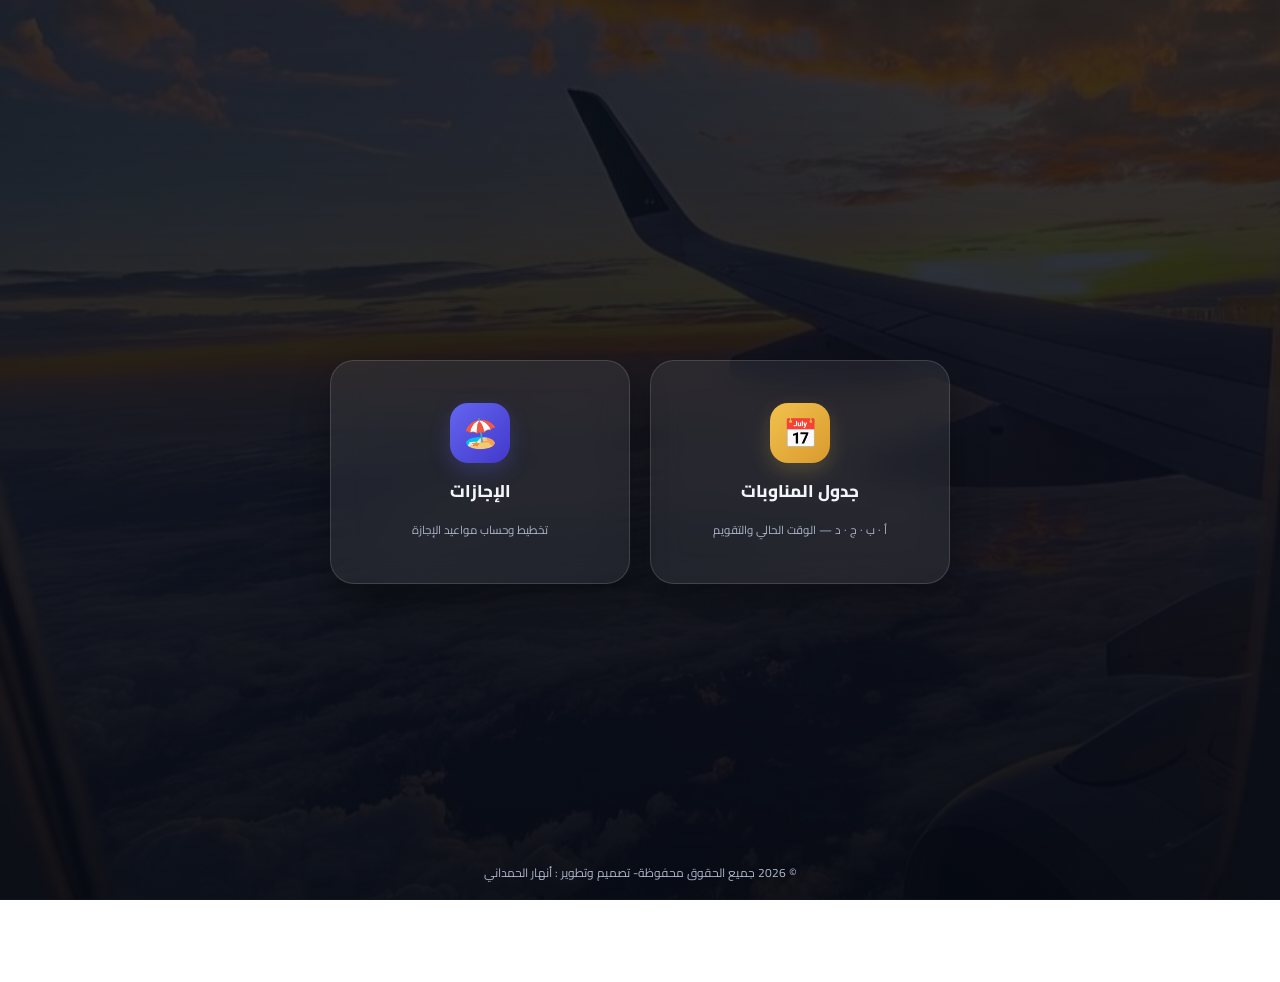
==== commit 24a28b4c: "Add files via upload" ====
--- a/index.html
+++ b/index.html
@@ -213,6 +213,23 @@
   padding:2px 9px;border-radius:999px;white-space:nowrap;
 }
 
+#view-shifts .cal-type-switch{
+  max-width:420px;margin:0 auto 10px;
+  display:flex;gap:6px;background:#0d152850;border:1px solid var(--panel-brd);
+  border-radius:999px;padding:4px;
+}
+#view-shifts .cal-type-switch .type-opt{
+  flex:1;background:transparent;border:none;color:var(--muted);
+  font-family:'Cairo',sans-serif;font-size:12px;font-weight:700;
+  padding:9px 8px;border-radius:999px;cursor:pointer;transition:.2s;
+}
+#view-shifts .cal-type-switch .type-opt.active{background:var(--gold);color:#20160a;}
+
+#view-shifts .cal-caption{
+  max-width:420px;margin:0 auto 14px;
+  font-size:11.5px;color:var(--muted);text-align:center;line-height:1.6;
+}
+
 #view-shifts .date-toggle{max-width:420px;margin:0 auto;}
 #view-shifts .cal-pop{max-width:420px;margin:10px auto 0;}
 
@@ -473,6 +490,11 @@
   <div class="duty-grid sec-gap" id="dutyGrid"></div>
 
   <div class="sec-title"><span>التقويم</span><span class="line"></span></div>
+  <div class="cal-type-switch">
+    <button type="button" class="type-opt active" id="typeGroups">تقويم المجموعات</button>
+    <button type="button" class="type-opt" id="typeMorning">تقويم مناوبة الصباح</button>
+  </div>
+  <p class="cal-caption" id="calCaption"></p>
   <button type="button" class="date-toggle" id="dateToggle">
     <span id="dateToggleText"></span><span class="arrow">▾</span>
   </button>
@@ -549,6 +571,15 @@
 (function(){
 const EPOCH  = new Date(2026, 9, 6);
 const SWITCH = new Date(2026, 9, 12);
+
+// مجموعات الدوام الصباحي الداخلية (3 مجموعات، 4 أيام دوام / يومين أوف)
+// تبدأ من 1 جمادى الأولى 1448هـ، وفي كل مرة مجموعة وحدة فقط أوف يومين والباقي دوام
+const MORNING_EPOCH = SWITCH;
+function morningOffGroup(date){
+  const dd = Math.round((stripTime(date) - MORNING_EPOCH) / 86400000);
+  const pos = ((dd % 6) + 6) % 6;
+  return Math.floor(pos / 2) + 1; // 1, 2 أو 3
+}
 
 function nowRiyadh(){
   const fmt = new Intl.DateTimeFormat('en-US', {
@@ -821,25 +852,68 @@
   document.getElementById('dateToggle').classList.remove('open');
 }
 
+let calType = 'groups';
+
+function updateCalCaption(){
+  const el = document.getElementById('calCaption');
+  el.textContent = calType === 'groups'
+    ? 'اضغط أي يوم بالتقويم لمعرفة المناوبة المستلمة في ذلك اليوم'
+    : 'اضغط أي يوم بالتقويم لمعرفة المجموعة المستلمة في ذلك اليوم';
+}
+
 function showDayDetails(date){
   updateDateToggleText(date);
-  const sch = getDaySchedule(date);
   const box = document.getElementById('dayDetails');
   const niceDate = date.toLocaleDateString('ar-SA-u-nu-latn', {weekday:'long', day:'numeric', month:'long', year:'numeric'});
 
   let rows = '';
-  ['أ','ب','ج','د'].forEach(g=>{
-    const info = sch[g];
-    const colors = PHASE_COLOR[info.phase];
-    rows += `
-      <div class="drow hl" style="color:${colors.c}">
-        <b style="color:${colors.c}">مناوبة ${g} — ${info.phase}</b>
-        <span>${dayWord(info)}</span>
-      </div>`;
-  });
+  if(calType === 'groups'){
+    const sch = getDaySchedule(date);
+    ['أ','ب','ج','د'].forEach(g=>{
+      const info = sch[g];
+      const colors = PHASE_COLOR[info.phase];
+      rows += `
+        <div class="drow hl" style="color:${colors.c}">
+          <b style="color:${colors.c}">مناوبة ${g} — ${info.phase}</b>
+          <span>${dayWord(info)}</span>
+        </div>`;
+    });
+  }else{
+    const offGroup = morningOffGroup(date);
+    [1,2,3].forEach(n=>{
+      const isOff = n === offGroup;
+      const color = isOff ? 'var(--c-off)' : 'var(--c-morn)';
+      rows += `
+        <div class="drow hl" style="color:${color}">
+          <b style="color:${color}">مجموعة الصباح ${n}</b>
+          <span>${isOff ? 'أوف' : 'دوام'}</span>
+        </div>`;
+    });
+  }
 
   box.innerHTML = `<div class="ddate">${niceDate} · ${hijriFull(date)}</div>${rows}`;
 }
+
+document.getElementById('typeGroups').addEventListener('click', ()=>{
+  calType = 'groups';
+  document.getElementById('typeGroups').classList.add('active');
+  document.getElementById('typeMorning').classList.remove('active');
+  updateCalCaption();
+  if(pickedDateStr){
+    const [y,m,d] = pickedDateStr.split('-').map(Number);
+    showDayDetails(new Date(y, m-1, d));
+  }
+});
+document.getElementById('typeMorning').addEventListener('click', ()=>{
+  calType = 'morning';
+  document.getElementById('typeMorning').classList.add('active');
+  document.getElementById('typeGroups').classList.remove('active');
+  updateCalCaption();
+  if(pickedDateStr){
+    const [y,m,d] = pickedDateStr.split('-').map(Number);
+    showDayDetails(new Date(y, m-1, d));
+  }
+});
 
 document.getElementById('dateToggle').addEventListener('click', ()=>{
   const pop = document.getElementById('calPop');
@@ -880,6 +954,7 @@
 
 renderDutyCards();
 renderTimeline();
+updateCalCaption();
 initCalendarToToday();
 renderCalendar();
 setInterval(()=>{ renderTimeline(); renderDutyCards(); }, 60000);
